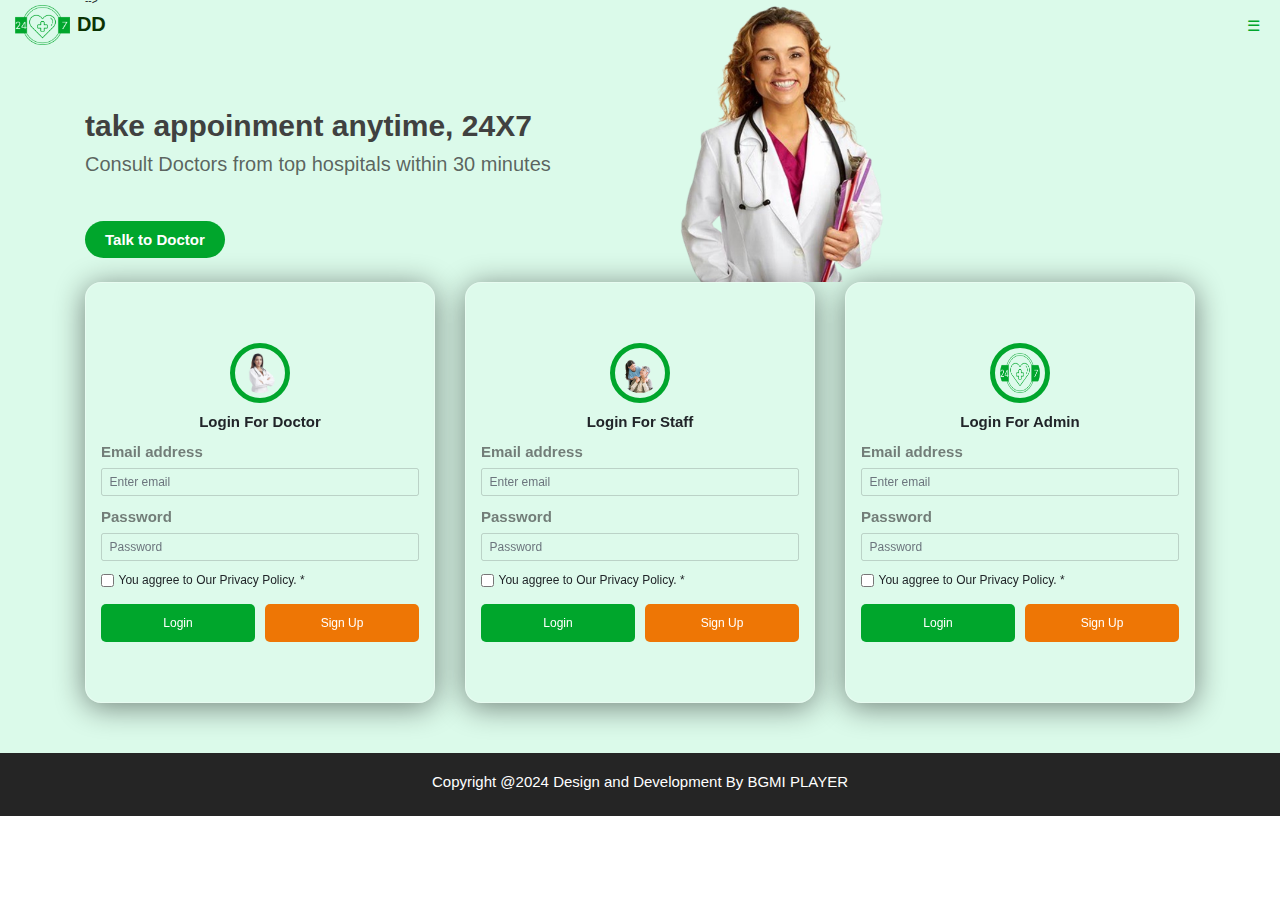
==== index.html @ 87fb44a1 "update" ====
<!DOCTYPE html>
<html lang="en">

<head>
  <meta charset="UTF-8">
  <meta http-equiv="X-UA-Compatible" content="IE=edge">
  <meta name="viewport" content="width=device-width, initial-scale=1.0">
  <link rel="stylesheet" href="https://cdnjs.cloudflare.com/ajax/libs/font-awesome/5.15.4/css/all.min.css"
    integrity="sha512-1ycn6IcaQQ40/MKBW2W4Rhis/DbILU74C1vSrLJxCq57o941Ym01SwNsOMqvEBFlcgUa6xLiPY/NS5R+E6ztJQ=="
    crossorigin="anonymous" referrerpolicy="no-referrer" />
    <link rel="stylesheet" href="./style.css">
    <link rel="stylesheet" href="./css/bootstrap.min.css">
    <link rel="stylesheet" href="./mobile.css">
  <title>Doctor App</title>
</head>

<body>
  <div class="navheader">
    <div class="headernav">
      <div class="logo-brand">
        <img src="./images/logo.png" alt="logo">
        <h1>DD</h1>
      </div>
      <div class="brand">
        <button onclick="openMenunav()">
          &#9776;
        </button>
      </div>
    </div>
  </div>
  <aside class="sidebar-nav">
    <button class="sidebar-close-button" onclick="closeMenunav()">X</button>
    <ul>
      <li>
        <a href="doctor.html">Doctor</a>
      </li>
      <li>
        <a href="staff.html">Staff</a>
      </li>
      <li>
        <a href="admin.html">Admin</a>
      </li>
    </ul>
  </aside>
  <div class="main">
    <div class="container">
      <div class="row">
        <div class="col-12 col-lg-6"> -->
          <div class="headingtop">
            <!-- <h1>Talk to Specialist doctor</h1> -->
            <h2>take appoinment anytime, 24X7</h2>
            <p>Consult Doctors from top hospitals within 30 minutes</p>
            <a href="#" onclick="window.location.href='doctor.html'">Talk to Doctor</a>
          </div>
        </div>
        <div class="col-12 col-lg-6">
          <div class="hometopimage">
            <img src="./images/banner.png" alt="image">
          </div>
        </div>
        <div class="col-12 col-lg-4">
          <form class="form-start">
            <div class="formimg">
              <img src="./images/doctor.png" alt="doctor">
            </div>
            <div class="headintext">
              <h1>Login For Doctor</h1>
            </div>
            <div class="form-group">
              <label for="exampleInputEmail1">Email address</label>
              <input type="email" class="form-control" id="exampleInputEmail1" aria-describedby="emailHelp"
                placeholder="Enter email">
            </div>
            <div class="form-group">
              <label for="exampleInputPassword1">Password</label>
              <input type="password" class="form-control" id="exampleInputPassword1" placeholder="Password">
            </div>
            <div class="form-check">
              <input type="checkbox" class="form-check-input" id="exampleCheck1">
              <label class="form-check-label" for="exampleCheck1">You aggree to Our Privacy Policy. *</label>
            </div>
            <div class="form-button">
              <button type="submit" class="form-button-login">Login</button>
              <a class="form-button-signup" href="./Signup.html">Sign Up</a>
            </div>
          </form>
        </div>
        <div class="col-12 col-lg-4">
          <form class="form-start">
            <div class="formimg">
              <img src="./images/patient.png" alt="doctor">
            </div>
            <div class="headintext">
              <h1>Login For Staff</h1>
            </div>
            <div class="form-group">
              <label for="exampleInputEmail1">Email address</label>
              <input type="email" class="form-control" id="exampleInputEmail1" aria-describedby="emailHelp"
                placeholder="Enter email">
            </div>
            <div class="form-group">
              <label for="exampleInputPassword1">Password</label>
              <input type="password" class="form-control" id="exampleInputPassword1" placeholder="Password">
            </div>
            <div class="form-check">
              <input type="checkbox" class="form-check-input" id="exampleCheck1">
              <label class="form-check-label" for="exampleCheck1">You aggree to Our Privacy Policy. *</label>
            </div>
            <div class="form-button">
              <button type="submit" class="form-button-login">Login</button>
              <a class="form-button-signup" href="./Signup.html">Sign Up</a>
            </div>
          </form>
        </div>
        <div class="col-12 col-lg-4">
          <form class="form-start">
            <div class="formimg">
              <img src="./images/logo.png" alt="doctor">
            </div>
            <div class="headintext">
              <h1>Login For Admin</h1>
            </div>
            <div class="form-group">
              <label for="exampleInputEmail1">Email address</label>
              <input type="email" class="form-control" id="exampleInputEmail1" aria-describedby="emailHelp"
                placeholder="Enter email">
            </div>
            <div class="form-group">
              <label for="exampleInputPassword1">Password</label>
              <input type="password" class="form-control" id="exampleInputPassword1" placeholder="Password">
            </div>
            <div class="form-check">
              <input type="checkbox" class="form-check-input" id="exampleCheck1">
              <label class="form-check-label" for="exampleCheck1">You aggree to Our Privacy Policy. *</label>
            </div>
            <div class="form-button">
              <button type="submit" class="form-button-login">Login</button>
              <a class="form-button-signup" href="./Signup.html">Sign Up</a>
            </div>
          </form>
        </div>
      </div>
    </div>
  </div>
  <div class="footer">
    <div class="footer-text">
      <h1>Copyright @2024 Design and Development By BGMI PLAYER</h1>
    </div>
  </div>
  <script>
    function openMenunav() {
      document.querySelector(".sidebar-nav").classList.add("open");
    }

    function closeMenunav() {
      document.querySelector(".sidebar-nav").classList.remove('open');
    }
  </script>
</body>

</html>
---- style.css ----
html{
    font-size: 62.5%;
    box-sizing: border-box;
  }
  body{
    font: 1.6rem;
    font-family: 'Poppins', sans-serif;
    margin: 0;
  }
  .main {
    background-color: #dbfaea;
    height: 100%;
    margin-top: -60px;
}
  .form-start {
    background: rgb(255 255 255 / 8%);
    border-radius: 16px;
    box-shadow: 0 4px 30px rgb(0 0 0 / 48%);
    backdrop-filter: blur(5px);
    -webkit-backdrop-filter: blur(5px);
    border: 1px solid rgba(255, 255, 255, 0.3);
    padding: 60px 15px;
    height: min-content;
    margin-bottom: 50px;
}
.form-group label {
    display: inline-block;
    margin-bottom: .5rem;
    font-size: 15px;
    font-weight: 600;
    color: #353737a3;
}
.form-control {
    display: block;
    width: 100%;
    height: calc(1.5em + .75rem + 2px);
    padding: .375rem .75rem;
    font-size: 12px !important;
    font-weight: 400;
    line-height: 1.5;
    color: #495057;
    background-color: #fff0 !important;
    background-clip: padding-box;
    border: 1px solid #42444538 !important;
    border-radius: .25rem;
    transition: border-color .15s ease-in-out,box-shadow .15s ease-in-out;
}
.form-check-label {
    margin-bottom: 15px !important;
    padding-left: 5px !important;
    font-size: 12px !important;
}

.form-button{
    display: flex !important;
    justify-content: space-between !important;
}
.form-button-login{
    background-color: #00A62C;
    padding: 10px 20px;
    border-radius: 5px;
    border: none !important;
    width: 50%;
    font-size: 12px;
    color: #fff;
    margin-right: 5px;
}
.form-button-signup{
    background-color: #ee7605;
    padding: 10px 20px;
    border-radius: 5px;
    border: none !important;
    width: 50%;
    font-size: 12px;
    color: #fff;
    margin-left: 5px;
}
.formimg img{
    width: 60px;
    height: 60px;
    display: block;
    margin-left: auto;
    margin-right: auto;
    border-radius: 100%;
    border: 5px solid #00A62C;
    padding: 5px;
}
.formimg img:hover{
    border: 5px solid #ee7605;
}
.hometopimage img{
    width: 50%;
}
.headingtop{
    margin-top: 100px;
}
.headingtop h1 {
    font-size: 42px;
    text-align: left;
    color: #00A62C;
    font-weight: bold;
    text-transform: uppercase;
}
.headingtop h2{
    font-size: 30px;
    text-align: left;
    color: #404140;
    font-weight: bold;
}
.headingtop p{
    font-size: 20px;
    text-align: left;
    color: #2b2c2bbb;
    margin-bottom: 50px;
}
.headingtop a{
    background-color: #00A62C;
    padding: 10px 20px;
    border-radius: 30px;
    border: none !important;
    width: 50%;
    font-size: 15px;
    font-weight: bold;
    color: #fff;
    text-decoration: none;
}
.headingtop a:hover{
    background-color: #ee7605;
    padding: 10px 20px;
    border-radius: 30px;
    border: none !important;
    width: 50%;
    font-size: 15px;
    font-weight: bold;
    color: #fff;
    text-decoration: none;
}
.headintext{
    margin: 10px 0;
}
.headintext h1{
    font-size: 15px;
    text-align: center;
    font-weight: 600;
}
/* Doctor page */
.header {
    color: rgb(22, 22, 22);
    display: flex;
    justify-content: space-between;
    align-items: center;
    padding: 1.5rem 2rem;
    width: 100%;
    position: fixed;
    background-color: #fffdfd;
    z-index: 99;
}
  .brand a{
    color: #00A62C;
    padding-left: 10px;
    font-size: 2.5rem;
    font-weight: bold;
    text-decoration: none;
  }
  .brand a:hover{
    color: #ee7605;
    padding-left: 10px;
    font-size: 2.5rem;
    font-weight: bold;
    text-decoration: none;
  }
  .header-links a{
    color: white;
    text-decoration: none;
    padding-left: 15px;
  }
  .header-links a:hover{
    color: orange;
  }
  .brand{
      display: flex;
  }
  .header-links{
      display: flex;
      cursor: pointer;
  }
  .profilelogo img{
      width: 30px;
      height: 30px;
      border-radius: 100%;
      border: 2px solid #00A62C;
      margin-top: -5px;
  }
  .header-links h1 {
    display: block;
    font-size: 15px;
    padding-right: 25px;
    color: #00A62C;
    font-weight: 600;
}
.header-links h2 {
    display: block;
    font-size: 15px;
    padding-left: 0;
    color: #00A62C;
    font-weight: 600;
    padding-right: 10px;
}
.profileblock{
    display: flex;
}
.profilename small {
    display: block;
    font-size: 13px;
    color: #89879f;
    font-weight: 600;
    line-height: 0.2;
    margin-left: 48px;
    text-transform: uppercase;
}
/* sidebar */
.brand button {
    font-size: 15px;
    padding: .5rem;
    background: none;
    border: none;
    color: #00A62C;
    cursor: pointer;
}
.sidebar {
    position: fixed;
    transform: translateX(-30rem);
    transition: all .5s;
    width: 20rem;
    background-color: rgb(7 153 32);
    height: 100%;
    z-index: 99;
}
.sidebar h3 {
    display: block;
    font-size: 15px;
    padding-left: 0;
    color: #fcfffd;
    font-weight: 600;
    text-align: center;
    background-color: #97c57fb0;
    padding: 20px 0px;
    margin: 46px 5px 20px 5px;
    border-radius: 5px;
}
.sidebar p {
    display: block;
    font-size: 15px;
    padding-left: 0;
    color: #fcfffd;
    font-weight: 600;
    text-align: center;
    background-color: #f68800f7;
    padding: 5px 0px;
    margin: 0px 5px 5px 5px;
    border-radius: 5px;
}
.sidebar h1 {
    display: block;
    font-size: 15px;
    padding-left: 0;
    color: #fcfffd;
    font-weight: 600;
    text-align: center;
    background-color: #022405f7;
    padding: 5px 0px;
    margin: 0px 5px 5px 5px;
    border-radius: 5px;
}
.sidebar ul{
   margin: 0;
   padding: 0;
}
.sidebar ul li {
    list-style: none;
    text-decoration: none;
    background-color: #022405f7;
    text-align: center;
    height: 40px;
    vertical-align: middle;
    padding-top: 7px;
    border-bottom: 2px solid #fff;
}
.sidebar ul li a{
    list-style: none;
    text-decoration: none;
    font-size: 15px;
    padding-left: 0;
    color: #fcfffd;
    font-weight: 600;
    text-align: center;
    padding: 5px 0px;
    border-radius: 5px;
}
  .sidebar.open{
    transform: translateX(0);
  }
  .sidebar-close-button {
    border-radius: 50%;
    border: 0.1rem black solid;
    width: 3rem;
    /* height: 3rem; */
    font-size: 2rem;
    padding-top: 0px;
    cursor: pointer;
    position: absolute;
    right: -1.5rem;
    top: 0.3rem;
    background-color: #9fec8cd1;
    padding: -0.5rem;
}
.sidebar-notification {
    position: fixed;
    transform: translateX(30rem);
    transition: all .5s;
    width: 20rem;
    background-color: #fff;
    height: 100%;
    overflow: hidden;
    z-index: 99;
    right:0;
    box-shadow: 0 4px 18px 0 #6e6e6e;
}
.sidebar-notification.open{
    transform: translateX(0);
  }
  .sidebar-notification ul{
    margin: 50px 5px 50px 5px;
    padding: 0;
 }
 .sidebar ul li {
     list-style: none;
     text-decoration: none;
     text-align: center;
     height: 40px;
     vertical-align: middle;
     padding-top: 7px;
     border-bottom: 2px solid #fff;
 }
 
  .sidebar-notification-close-button {
    border-radius: 50%;
    border: 0.1rem black solid;
    width: 3rem;
    /* height: 3rem; */
    font-size: 2rem;
    padding-top: 0px;
    cursor: pointer;
    position: absolute;
    left: 0.5rem;
    top: 0.5rem;
    padding: -0.5rem;
}
.notification-heading h1 {
    font-size: 15px;
    font-weight: bold;
    color: #f68800f7;
    border: 5px solid #f68800f7;
    padding: 5px 5px;
    border-radius: 100%;
    vertical-align: middle;
    margin-top: 10px;
}
.notification-time h2{
    font-size: 15px;
    font-weight: bold;
    color: #333333f7;
    text-align: left;
    padding-left: 5px;
}
.notification-time p{
    font-size: 10px;
    font-weight: 500;
    color: #333333f7;
    text-align: left;
    padding-left: 5px;
}
.doctor-notify{
    display: flex;
    margin: 10px 0px;
    border-bottom: 1px solid rgba(75, 74, 74, 0.336);
}
  .doctor-headerbar{
      width: 100%;
      vertical-align: middle;
      margin: 30px 10px 30px 10px;
      background-color: #d1cece6e;
    border-radius: 5px;
    box-shadow: 0 4px 18px 0 #6e6e6e;
    margin-top: 100px;
  }
    .maindoctor{
        background-color: #fdfffe;
        height: 100%;
      }
  .doctor-details-header a {
    font-size: 15px;
    padding: 10px 20px;
    color: #fff;
    background-color: #6E6E6E;
    border-radius: 10px;
    text-decoration: none;
}
.doctor-details-header a:hover {
    font-size: 15px;
    padding: 10px 20px;
    color: #fff;
    background-color: #6E6E6E;
    border-radius: 10px;
    text-decoration: none;
}

.doctor-details-header a span{
    padding-right: 5px;
}
.accept-reject-patient h2{
    font-size: 15px;
    padding: 10px 20px;
    color: #ee7605;
    background-color: transparent;
    border: 2px solid #ee7605;
    /* margin-left: 40px; */
    border-radius: 10px;
    text-decoration: none;
    text-align: center;
}
.accept-reject-patient h2 a{
    font-size: 15px;
    color: #ee7605;
    background-color: transparent;
    text-decoration: none;
}
.accept-reject-patient h1{
    font-size: 15px;
    padding: 10px 20px;
    color: #fdfdfd;
    background-color: #00A62C;
    border-radius: 10px;
    text-decoration: none;
    margin: 20px 0px;
    text-align: center;
}
.accept-reject-patient h2 span{
    margin-right: 10px;
}
.accept-reject-patient h1 a{
    font-size: 15px;
    color: #fdfdfd;
    text-decoration: none;
}
.accept-reject-patient h1 span{
    margin-right: 10px;
}
.accept-reject-patient h2 a:hover{
    color: #ee7605;
    text-decoration: none;
}
.current-patient-profile-image{
    display: grid;
    grid-template-columns: 1fr 1fr 1fr;
}
.patient-user-image img{
    width: 100%;
    display: block;
    margin-left: auto;
    margin-right: auto;
    border-radius: 100%;
    border: 5px solid #00A62C;
}
.patient-user-details h1 {
    display: block;
    font-size: 40px;
    padding-left: 20px;
    color: #00A62C;
    font-weight: 600;
    margin-top: 40px;
}
.patient-user-details p {
    display: block;
    font-size: 18px;
    padding-left: 20px;
    color: #383838;
    font-weight: 600;
}
.patient-user-details h2 {
    display: block;
    font-size: 14px;
    padding-left: 10px;
    color: #383838;
    font-weight: 600;
}
.patient-user-details h2 span {
    /* display: block; */
    font-size: 14px;
    padding-left: 10px;
    padding-right: 5px;
    color: #383838;
    font-weight: 600;
}
.patient-address-details{
    display: grid;
    grid-template-columns: 1fr 1fr 1fr;
    margin: 20px 0px;
}
.patient-address{
    background-color: #00A62C;
    padding: 10px;
    border-radius: 5px;
    margin: 10px;
}
.patient-address h1{
    font-size: 18px;
    color: #ffffff;
    font-weight: 600;
    text-align: center;
    text-transform: uppercase;
}
.patient-address p {
    font-size: 12px;
    color: #ffffff;
    font-weight: 600;
    text-align: center;
}
.patient-email{
    background-color: #00A62C;
    padding: 10px;
    border-radius: 5px;
    margin: 10px;

}
.patient-email h1{
    font-size: 18px;
    color: #ffffff;
    font-weight: 600;
    text-align: center;
    text-transform: uppercase;
}
.patient-email p{
    font-size: 12px;
    color: #ffffff;
    font-weight: 600;
    text-align: center;
}
.patient-phone-number{
    background-color: #00A62C;
    padding: 10px;
    border-radius: 5px;
    margin: 10px;
}
.patient-phone-number h1{
    font-size: 18px;
    color: #ffffff;
    font-weight: 600;
    text-align: center;
    text-transform: uppercase;
}
.patient-phone-number p{
    font-size: 12px;
    color: #ffffff;
    font-weight: 600;
    text-align: center;
}
.chat-with-patient a{
    color: #fdfdfd;
    text-align: center; 
    text-decoration: none;
}
.chat-with-patient a:hover{
    color: #fdfdfd;
    text-align: center; 
    text-decoration: none;
}
.chat-with-patient{
    margin-top: 20px;
    width: 100%;
}
.chat-with-patient h1{
    background-color: #00A62C;
    color: #fdfdfd;
    padding: 10px 20px;
    border-radius: 5px;
    margin: 10px;
    font-size: 15px;
    font-weight: 600;
    text-align: center;
}
.onlineavailable-patient{
    display: grid;
    grid-template-columns: 1fr 1fr 1fr;
}

.onlineavailable-patient img{
    width: 60px;
    height: 60px;
    border-radius: 100%;
    display: block;
    margin-left: auto;
    margin-right: auto;
}
.online-available-patient-details-name h1 {
    font-size: 20px;
    color: #252525;
    font-weight: 600;
    text-align: left;
    vertical-align: middle;
    padding-left: 10px;
    margin-top: 5px;
}
.online-available-patient-details-name p {
    font-size: 16px;
    color: #6d6d6d;
    font-weight: 600;
    text-align: left;
    vertical-align: middle;
    padding-left: 10px;
    margin-top: 5px;
}
.onlineavailable-patient {
    background-color: #c5c3c347;
    padding: 20px 10px;
    border-radius: 5px;
    margin-bottom: 10px;
    box-shadow: 0 4px 18px 0 #6e6e6e;
}
.doctor-page {
    padding: 20px 10px;
    background-color: #d1cece6e;
    border-radius: 5px;
    box-shadow: 0 4px 18px 0 #6e6e6e;
    margin-bottom: 30px;
}
.diseases-doctor-page h1{
    font-size: 20px;
    color: #252525;
    font-weight: 600;
    text-align: left;
    margin: 10px 0px;
}
.diseases-doctor-page p{
    font-size: 16px;
    color: #252525;
    font-weight: 600;
    text-align: left;
    margin: 10px 0px;
}
.patientgraph h1{
    font-size: 20px;
    color: #252525;
    font-weight: 600;
    text-align: left;
    margin: 20px 0px 10px 0px;
}
.diseases-doctor-page hr{
    width: 100%;
    height: 0px;
    border: 5px solid #ee7605;
}
.Patient-waiting {
    margin-left: 50px;
    margin-top: 10px;
    text-align: center;
}
.Patient-waiting p{
   font-size: 12px;
   font-weight: bold;
   color: rgb(58, 58, 58);
   background-color: rgba(34, 34, 34, 0.301);
   padding: 10px 20px;
   border-radius: 5px;
}
.Patient-accepted {
    margin-left: 50px;
    margin-top: 10px;
    text-align: center;
}
.Patient-accepted p{
    font-size: 12px;
    font-weight: bold;
    color: rgb(9, 37, 2);
    background-color: rgba(167, 250, 12, 0.301);
    padding: 10px 20px;
    border-radius: 5px;
 }

 /* Chat */
 body {
    background-color: #fff
}

::-webkit-scrollbar {
    width: 10px
}

::-webkit-scrollbar-track {
    background: #eee
}

::-webkit-scrollbar-thumb {
    background: #888
}

::-webkit-scrollbar-thumb:hover {
    background: #555
}

.wrapper-chat {
    background-color: #eee;
    width: 320px;
    border-radius: 8px;
    position: fixed;
    box-shadow: 0 4px 8px 0 rgba(0, 0, 0, 0.2), 0 6px 20px 0 rgba(0, 0, 0, 0.19);
    padding: 6px 0px 0px 0px;
    transform: translateX(340px);
    transition: all .5s;
    background-color: #fff;
    z-index: 99;
    right:0;
    box-shadow: 0 4px 18px 0 #6e6e6e;
    bottom: 0;
}
.wrapper-chat.open{
    transform: translateX(0);
  }
  .main-chat-close-button {
    border-radius: 50%;
    border: 0.1rem black solid;
    width: 3rem;
    /* height: 3rem; */
    font-size: 2rem;
    padding-top: 0px;
    cursor: pointer;
    position: absolute;
    left: -1.5rem;
    top: -1.5rem;
    padding: -0.5rem;
}
.scroll {
    overflow-y: scroll;
    scroll-behavior: smooth;
    height: 325px
}

.img1 {
    border-radius: 50%;
    background-color: #66BB6A
}

.name {
    font-size: 8px
}

.msg {
    background-color: #fff;
    font-size: 11px;
    padding: 5px;
    border-radius: 5px;
    font-weight: 500;
    color: #3e3c3c
}

.between {
    font-size: 8px;
    font-weight: 500;
    color: #a09e9e
}

.navbar {
    border-bottom-left-radius: 8px;
    border-bottom-right-radius: 8px;
    box-shadow: 0 4px 8px 0 rgba(0, 0, 0, 0.2), 0 6px 20px 0 rgba(0, 0, 0, 0.19)
}

.form-control {
    font-size: 12px;
    font-weight: 400;
    width: 230px;
    height: 30px;
    border: none
}

.form-control:focus {
    box-shadow: none;
    overflow: hidden;
    border: none
}

.form-control:focus {
    box-shadow: none !important
}

.icon1 {
    color: #00A62C !important;
    font-size: 18px !important;
    cursor: pointer
}

.icon2 {
    color: #00A62C !important;
    font-size: 18px !important;
    position: relative;
    left: 8px;
    padding: 0px;
    cursor: pointer
}

.icondiv {
    border-radius: 50%;
    width: 15px;
    height: 15px;
    padding: 2px;
    position: relative;
    bottom: 1px
}
.name{
    font-size: 10px;
    font-weight: bold;
    color: #272727;
    text-align: left;
}

/* Staff page */
.patient-record-details{
    display: grid;
    grid-template-columns: 1fr 1fr;
}
.Appoinment-record1{
    display: flex;
    justify-content: space-between;
    background-color: #ee7605;
    margin: 20px 10px;
    border-radius: 10px;
    height: min-content;
    padding: 20px 10px;
}
.Appoinment-record2{
    display: flex;
    justify-content: space-between;
    background-color: #c903cf;
    margin: 20px 10px;
    border-radius: 10px;
    height: min-content;
    padding: 20px 10px;
}
.Appoinment-record3{
    display: flex;
    justify-content: space-between;
    background-color: #3a393a;
    margin: 20px 10px;
    border-radius: 10px;
    height: min-content;
    padding: 20px 10px;
}
.Appoinment-record4{
    display: flex;
    justify-content: space-between;
    background-color: #1951e9;
    margin: 20px 10px;
    border-radius: 10px;
    height: min-content;
    padding: 20px 10px;
}
.record-icon h1 {
    font-size: 55px;
    color: #fdfdfd;
    display: block;
    padding-top: 15px;
}
.record-details h1{
    font-size: 15px;
    color: #fdfffe;
    text-align: center;
}
.record-details p {
    font-size: 40px;
    color: #fdfffe;
    text-align: center;
    font-weight: bold;
}
.patient-booking-form {
    background-color: #dfe1e1;
    padding: 20px 10px;
    border-radius: 10px;
    box-shadow: 0 4px 30px rgb(0 0 0 / 48%);
}
.recent-patient-details{
    display: grid;
    grid-template-columns: 1fr 1fr 1fr;
    padding: 10px 10px;
    background-color: #dfe1e1;
    box-shadow: 0 4px 30px rgb(0 0 0 / 48%);
    vertical-align: middle;
    margin-top: 20px;
}
.recent-patient-image{
    display: flex;
    vertical-align: middle;
}
.recent-patient-image img {
    width: 80px;
    height: 80px;
    display: block;
    margin-left: auto;
    margin-right: auto;
    border-radius: 100%;
    border: 2px solid #ee7605;
}
.recent-patient-image h1 {
    font-size: 20px;
    color: #252525;
    text-align: center;
    vertical-align: middle;
    padding-top: 30px;
    padding-right: 70px;
}
.recent-patient-disease h1{
    font-size: 20px;
    font-weight: bold;
    color: #6d6b6b;
    text-align: center;
    vertical-align: middle;
    padding-top: 10px;
}
.recent-patient-disease p{
    font-size: 15px;
    font-weight: bold;
    color: #2e2e2e;
    text-align: center;
    vertical-align: middle;
}
.recent-patient-status h1{
    font-size: 20px;
    font-weight: bold;
    color: #6d6b6b;
    text-align: center;
    vertical-align: middle;
    padding-top: 10px;
}
.recent-patient-status p{
    font-size: 15px;
    font-weight: bold;
    color: #038b19;
    text-align: center;
    vertical-align: middle;
}
.recent-patient-status h2{
    font-size: 15px;
    color: #2e2e2e;
    text-align: center;
    vertical-align: middle;
}
.patient-activity h1{
    font-size: 20px;
    color: #2e2e2e;
    text-align: left;
    vertical-align: middle;
    margin: 20px 0px;
}
.doctor-list h1{
    font-size: 20px;
    color: #2e2e2e;
    text-align: left;
    vertical-align: middle;
    margin: 20px 0px;
}
.footer{
    padding: 20px 10px;
    background-color: #252525;
}
.footer-text h1{
    font-size: 15px;
    color: #fff;
    text-align: center;
}
.col-form-label {
    padding-top: calc(.375rem + 1px);
    padding-bottom: calc(.375rem + 1px);
    margin-bottom: 0;
    font-size: 14px !important;
    line-height: 1.5;
    color: #2424239c !important;
    font-weight: 600 !important;
}
.form-select{
    padding-top: calc(-0.625rem + 1px);
    padding-bottom: calc(.375rem + 1px);
    margin-bottom: 0;
    font-size: 14px !important;
    line-height: 1.5;
    color: #2424239c !important;
    font-weight: 600 !important;
}
.signup{
    height: 100%;
    background-color: #dbfaea;
}

.signuptop{
    padding: 30px 20px;
    background: rgb(255 255 255 / 8%);
    border-radius: 16px;
    box-shadow: 0 4px 30px rgb(0 0 0 / 48%);
    backdrop-filter: blur(5px);
    -webkit-backdrop-filter: blur(5px);
    border: 1px solid rgba(255, 255, 255, 0.3);
    height: min-content;
    margin-bottom: 40%;
    margin-top: 40%;
}
.Signuptopimage {
    height: min-content;
    margin-bottom: 40%;
    margin-top: 15%;
}
.Signuptopimage img{
    width: 100%;
}
.form-button-signup a{
    color: #fff;
    font-size: 12px;
    text-decoration: none;
}
.form-button-signup a:hover{
    color: #fff;
    font-size: 12px;
    text-decoration: none;
}
.form-button-login a{
    color: #fff;
    font-size: 12px;
    text-decoration: none;
}
.form-button-login a:hover{
    color: #fff;
    font-size: 12px;
    text-decoration: none;
}
.headernav{
    display: flex;
    justify-content: space-between;
}
.logo-brand{
    display: flex;
}
.logo-brand img{
    width: 100%;
    height: 40px;
    display: block;
}
.headernav{
    padding: 5px 15px;
}
.navheader{
    background-color: #dbfaea57;
}
.logo-brand h1 {
    color: #0b3304;
    font-size: 20px;
    text-decoration: none;
    font-weight: bold;
    padding: 7px;
}
.form-button a{
    text-decoration: none;
    text-align: center;
    font-size: 12px;
    color: #fff;
}
.form-button a:hover{
    text-decoration: none;
    text-align: center;
    font-size: 12px;
    color: #fff;
}
.sidebar-nav {
    position: fixed;
    transform: translateX(-30rem);
    transition: all .5s;
    width: 20rem;
    background-color: rgb(7 153 32);
    height: 100%;
    z-index: 99;
}
.sidebar-nav h3 {
    display: block;
    font-size: 15px;
    padding-left: 0;
    color: #fcfffd;
    font-weight: 600;
    text-align: center;
    background-color: #97c57fb0;
    padding: 20px 0px;
    margin: 46px 5px 20px 5px;
    border-radius: 5px;
}
.sidebar-nav p {
    display: block;
    font-size: 15px;
    padding-left: 0;
    color: #fcfffd;
    font-weight: 600;
    text-align: center;
    background-color: #f68800f7;
    padding: 5px 0px;
    margin: 0px 5px 5px 5px;
    border-radius: 5px;
}
.sidebar-nav h1 {
    display: block;
    font-size: 15px;
    padding-left: 0;
    color: #fcfffd;
    font-weight: 600;
    text-align: center;
    background-color: #022405f7;
    padding: 5px 0px;
    margin: 0px 5px 5px 5px;
    border-radius: 5px;
}
.sidebar-nav ul{
   margin: 0;
   padding: 0;
}
.sidebar-nav ul li {
    list-style: none;
    text-decoration: none;
    background-color: #022405f7;
    text-align: center;
    height: 40px;
    vertical-align: middle;
    padding-top: 7px;
    border-bottom: 2px solid #fff;
}
.sidebar-nav ul li a{
    list-style: none;
    text-decoration: none;
    font-size: 15px;
    padding-left: 0;
    color: #fcfffd;
    font-weight: 600;
    text-align: center;
    padding: 5px 0px;
    border-radius: 5px;
}
.sidebar-nav {
    position: fixed;
    transform: translateX(-30rem);
    transition: all .5s;
    width: 20rem;
    background-color: rgb(7 153 32);
    height: 100%;
    z-index: 99;
}
  .sidebar-nav.open{
    transform: translateX(0);
  }
  .sidebar-close-button {
    border-radius: 50%;
    border: 0.1rem black solid;
    width: 3rem;
    /* height: 3rem; */
    font-size: 2rem;
    padding-top: 0px;
    cursor: pointer;
    position: absolute;
    right: -1.5rem;
    top: 0.3rem;
    background-color: #9fec8cd1;
    padding: -0.5rem;
}
/* .dashboarddemo{
    display: grid;
    grid-template-columns: 1fr 1fr 1fr;
} */
.admindashboard img{
    width: 100%;
    height: 400px;
    display: block;
    margin-left: auto;
    margin-right: auto;
    border: 5px solid rgb(36, 36, 36);
}
.staffdashboard img{
    width: 100%;
    height: 400px;
    display: block;
    margin-left: auto;
    margin-right: auto;
    border: 5px solid rgb(36, 36, 36);

}
.doctordashboard img{
    width: 100%;
    height: 400px;
    display: block;
    margin-left: auto;
    margin-right: auto;
    border: 5px solid rgb(36, 36, 36);
}
.admindashboard {
    padding: 20px;
    box-shadow: 0 4px 30px rgb(0 0 0 / 48%);
    margin: 20px 10px;
}
/* .staffdashboard {
    padding: 20px;
    box-shadow: 0 4px 30px rgb(0 0 0 / 48%);
    margin: 20px 10px;
} */
.doctordashboard {
    padding: 20px;
    box-shadow: 0 4px 30px rgb(0 0 0 / 48%);
    margin: 20px 10px;
}
.brandimage-signup{
    display: flex;
    justify-content: center;
    padding-top: 20px;
}
.brandimage-signup img{
    width: 60px;
    height: 50px;
    display: block;
    margin-left: auto;
    margin-right: auto;
}
.brandimage-signup a{
    color: #00A62C;
    padding-left: 10px;
    font-size: 2.5rem;
    font-weight: bold;
    text-decoration: none;
  }
  .brandimage-signup a:hover{
    color: #ee7605;
    padding-left: 10px;
    font-size: 2.5rem;
    font-weight: bold;
    text-decoration: none;
  }
---- mobile.css ----
@media only screen and (max-width:776px){
  .brand a {
    display: none;
  }
  .header-links h1 {
    display: block;
    font-size: 15px;
    padding-right: 8px;
    color: #00A62C;
    font-weight: 600;
}
.patient-user-details h1 {
  display: block;
    font-size: 27px;
    padding-left: 10px;
    color: #00A62C;
    font-weight: 600;
    margin-top: 8px;
}
.patient-user-details p {
  display: block;
  font-size: 12px;
  padding-left: 10px;
  color: #383838;
  font-weight: 600;
}
.patient-user-details h2 span {
  font-size: 14px;
  padding-left: 0px;
  padding-right: 5px;
  color: #383838;
  font-weight: 600;
}
.patient-address-details{
  display: grid;
  grid-template-columns: 1fr;
  margin: 20px 0px;
}
.current-patient-profile-image{
  display: grid;
  grid-template-columns: 1fr;
}
.patient-user-image img {
  width: 50%;
  display: block;
  margin-left: auto;
  margin-right: auto;
  border-radius: 100%;
  border: 5px solid #00A62C;
}
.Patient-accepted p {
  font-size: 12px;
  font-weight: bold;
  color: rgb(9, 37, 2);
  background-color: rgba(167, 250, 12, 0.301);
  padding: 10px 10px;
  border-radius: 5px;
}
.Patient-accepted {
  margin-left: 0px;
  margin-top: 10px;
}
.Patient-waiting p{
  font-size: 12px;
  font-weight: bold;
  color: rgb(58, 58, 58);
  background-color: rgba(34, 34, 34, 0.301);
  padding: 10px 10px;
  border-radius: 5px;
}
.Patient-waiting {
  margin-left: 0px;
  margin-top: 10px;
}
.onlineavailable-patient{
  display: grid;
  grid-template-columns: 1fr;
}

.wrapper-chat.open {
    transform: translateX(0px);
}
.wrapper-chat {
    width: 230px;
    border-radius: 8px;
    position: fixed;
    padding: 6px 0px 0px;
    transform: translateX(340px);
    transition: all 0.5s ease 0s;
    background-color: rgb(255, 255, 255);
    z-index: 99;
    right: 0px;
    box-shadow: rgb(110 110 110) 0px 4px 18px 0px;
    bottom: 0px;
}
.patient-record-details{
  display: grid;
  grid-template-columns: 1fr;
}
.recent-patient-details{
  display: grid;
  grid-template-columns: 1fr;
}


.dashboarddemo{
  display: grid;
  grid-template-columns: 1fr;
}
.Signuptopimage {
  height: min-content;
  margin-bottom: 8%;
  margin-top: -29%;
}
.signuptop {
  padding: 30px 20px;
  background: rgb(255 255 255 / 8%);
  border-radius: 16px;
  box-shadow: 0 4px 30px rgb(0 0 0 / 48%);
  backdrop-filter: blur(5px);
  -webkit-backdrop-filter: blur(5px);
  border: 1px solid rgba(255, 255, 255, 0.3);
  height: min-content;
  margin-bottom: 40%;
  margin-top: 15%;
}
.icon2 {
  color: #00A62C !important;
  font-size: 18px !important;
  position: relative;
  left: 185px;
  padding: 0px;
  cursor: pointer;
}
.icon1 {
  color: #00A62C !important;
  font-size: 18px !important;
  cursor: pointer;
  margin-right: -15px;
}
}
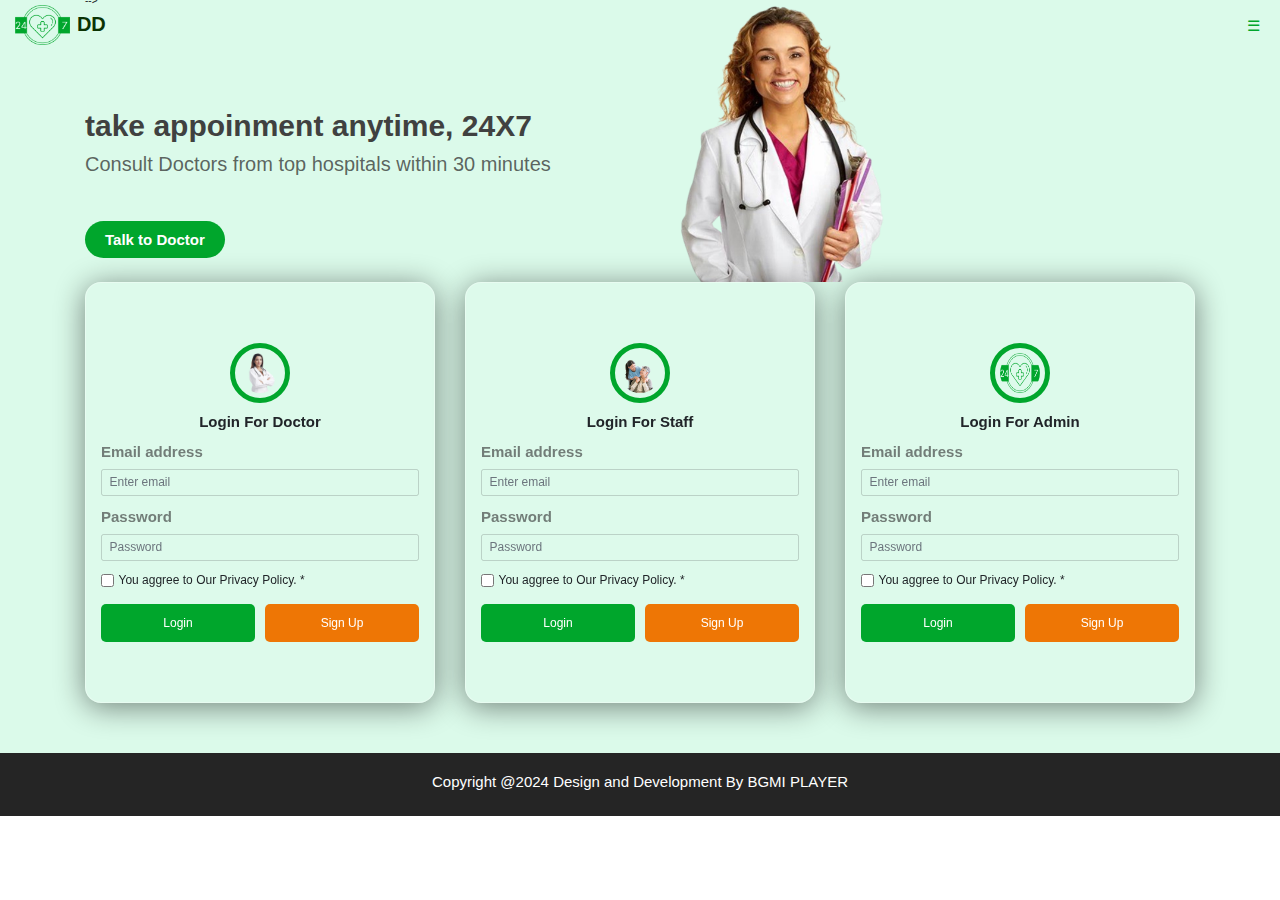
==== commit b70b8255: "Update index.html" ====
--- a/index.html
+++ b/index.html
@@ -11,7 +11,7 @@
     <link rel="stylesheet" href="./style.css">
     <link rel="stylesheet" href="./css/bootstrap.min.css">
     <link rel="stylesheet" href="./mobile.css">
-  <title>Doctor App</title>
+  <title>Doctor Dikhao</title>
 </head>
 
 <body>
@@ -158,4 +158,4 @@
   </script>
 </body>
 
-</html>+</html>
